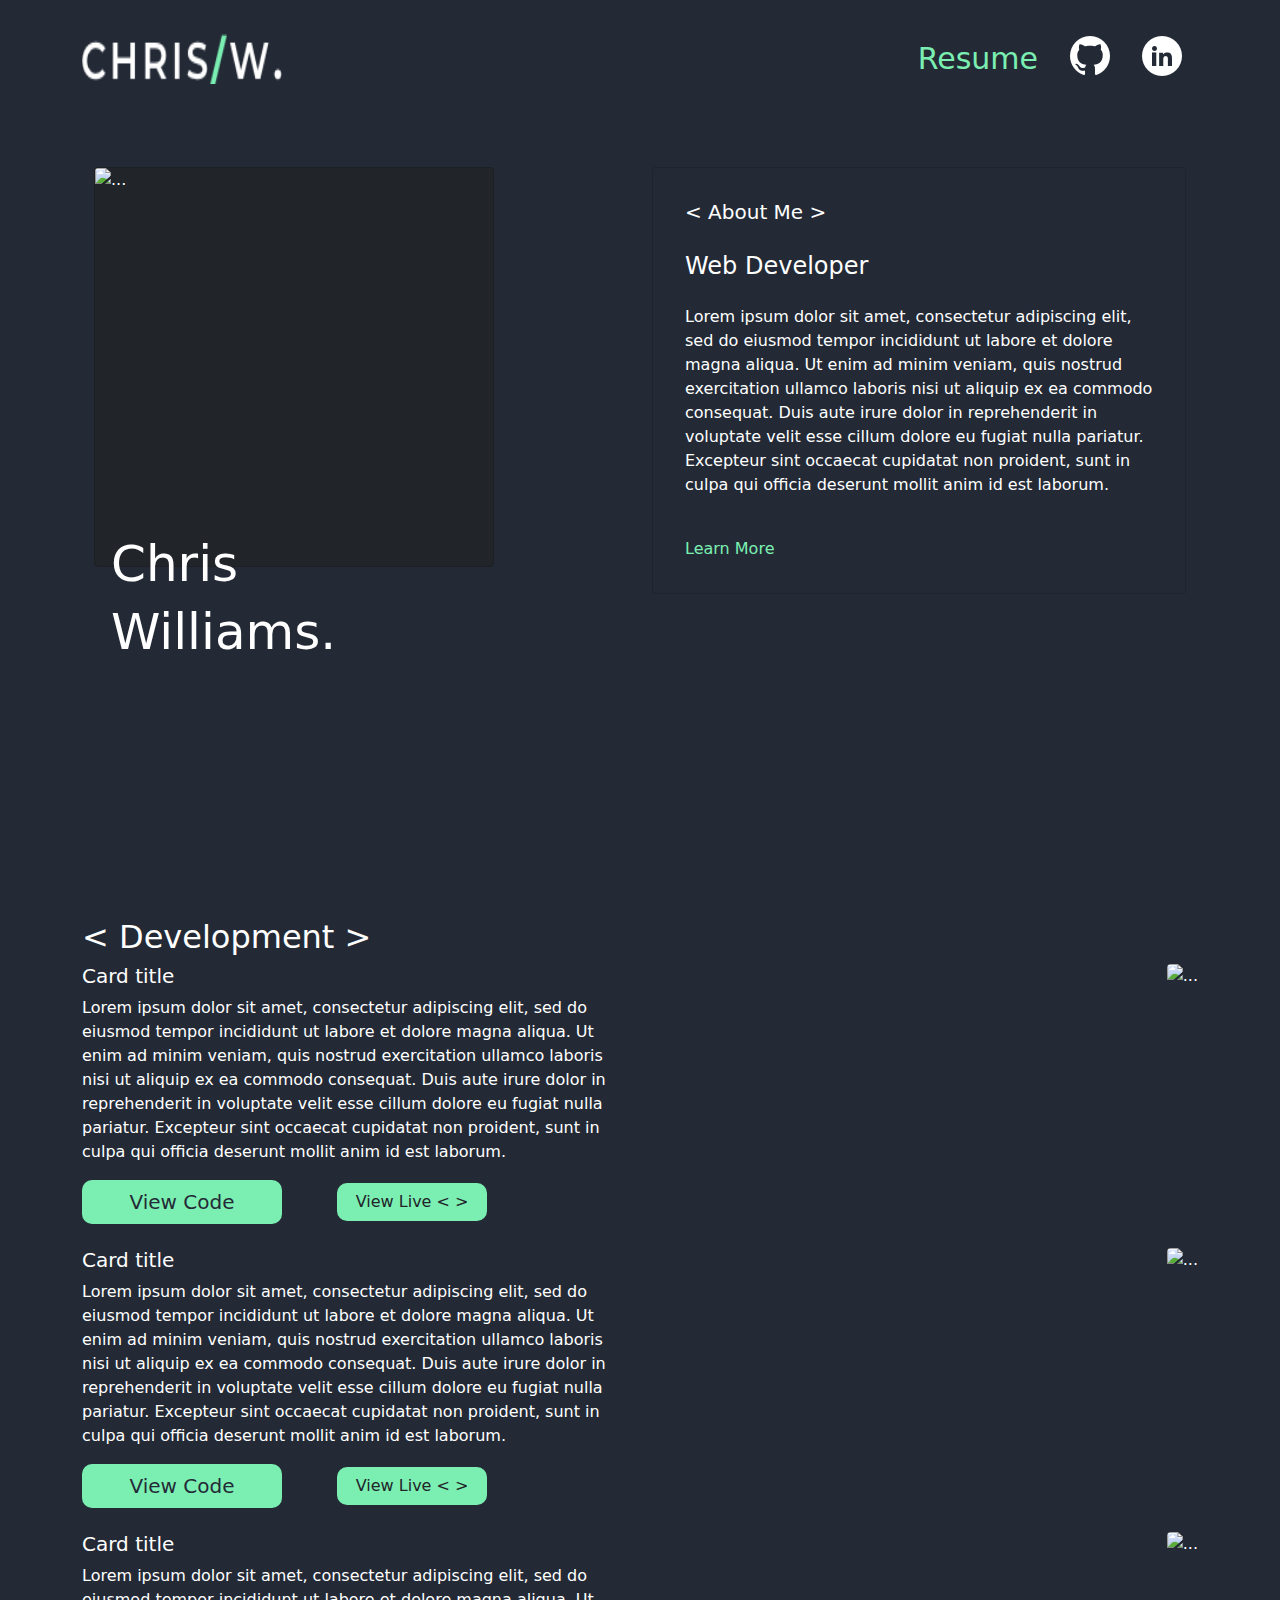
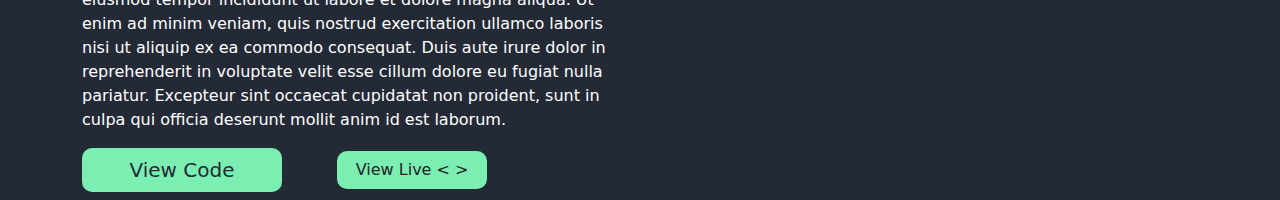
==== Chris_Williams.html @ 27590fb9 "first commit" ====
<!DOCTYPE html>
<html lang="en">
  <head>
    <meta http-equiv="Content-Type" content="text/html; charset=UTF-8" />
    <!-- Required meta tags -->

    <meta name="viewport" content="width=device-width, initial-scale=1" />

    <!-- Bootstrap CSS -->
    <link
      href="/bootstrap.min.css"
      rel="stylesheet"
      integrity="sha384-EVSTQN3/azprG1Anm3QDgpJLIm9Nao0Yz1ztcQTwFspd3yD65VohhpuuCOmLASjC"
      crossorigin="anonymous"
      type="text/css"
    />
    <link rel="stylesheet" type="text/css" href="/style.css" />

    <title>Chris Williams</title>
  </head>
  <body>
    <nav class="navbar top-page">
      <div class="container">
        <a class="navbar-brand" href="http://127.0.0.1:5500/index.html#">
          <img
            src="/utils/images/CHRIS_W..png"
            alt=""
            width='200"'
            height="50"
          />
        </a>
        <ul class="nav justify-content-end">
          <li class="nav-item">
            <a
              class="nav-link active header"
              aria-current="page"
              href="http://127.0.0.1:5500/index.html#"
              >Resume</a
            >
          </li>
          <li class="nav-item">
            <a
              class="nav-link"
              href="https://github.com/Chriswilliams231"
              target="_blank"
            >
              <img src="./utils/images/git.png" alt="" />
            </a>
          </li>
          <li class="nav-item">
            <a
              class="nav-link"
              href="https://www.linkedin.com/in/chris-williams-71845920b/"
              target="_blank"
              ><img src="./utils/images/linkedn.png" alt=""
            /></a>
          </li>
        </ul>
      </div>
    </nav>
    <!-- About Me section -->
    <section>
      <div class="container px-4">
        <div class="row gx-4">
          <div class="col">
            <div class="card bg-dark text-white profile">
              <img
                src="./utils/images/IMG_2696.jpeg"
                class="card-img"
                alt="..."
              />
              <div class="card-img-overlay">
                <h3 class="card-title profile-name">Chris</h3>
                <h3 class="card-text main-name">Williams.</h3>
              </div>
            </div>
          </div>
          <div class="col">
            <div class="card p-3 about-me">
              <div class="card-body about-descript">
                <h5 class="card-title">
                  <span><</span> About Me <span>></span>
                </h5>
                <br />
                <h4 class="card-subtitle">Web Developer</h4>
                <br />
                <p class="card-text">
                  Lorem ipsum dolor sit amet, consectetur adipiscing elit, sed
                  do eiusmod tempor incididunt ut labore et dolore magna aliqua.
                  Ut enim ad minim veniam, quis nostrud exercitation ullamco
                  laboris nisi ut aliquip ex ea commodo consequat. Duis aute
                  irure dolor in reprehenderit in voluptate velit esse cillum
                  dolore eu fugiat nulla pariatur. Excepteur sint occaecat
                  cupidatat non proident, sunt in culpa qui officia deserunt
                  mollit anim id est laborum.
                </p>
                <br />
                <a href="http://127.0.0.1:5500/index.html#" class="card-link"
                  >Learn More</a
                >
              </div>
            </div>
          </div>
        </div>
      </div>
    </section>
    <br />

    <!-- Development Projects -->
    <section>
      <div class="container projects">
        <h2 class="development-title">
          <span><</span> Development <span>></span>
        </h2>
        <div class="row gx-4">
          <div class="col float-start">
            <h5 class="card-title">Card title</h5>
            <p class="card-text">
              Lorem ipsum dolor sit amet, consectetur adipiscing elit, sed do
              eiusmod tempor incididunt ut labore et dolore magna aliqua. Ut
              enim ad minim veniam, quis nostrud exercitation ullamco laboris
              nisi ut aliquip ex ea commodo consequat. Duis aute irure dolor in
              reprehenderit in voluptate velit esse cillum dolore eu fugiat
              nulla pariatur. Excepteur sint occaecat cupidatat non proident,
              sunt in culpa qui officia deserunt mollit anim id est laborum.
            </p>
            <a href="http://127.0.0.1:5500/index.html#" class="btn project-btn"
              >View Code</a
            >
            <a href="http://127.0.0.1:5500/index.html#" class="btn project-btn2"
              >View Live &lt; &gt;</a
            >
          </div>
          <div class="col">
            <img
              src="https://via.placeholder.com/150"
              class="rounded img-fluid float-end"
              alt="..."
            />
          </div>
        </div>
        <br />
        <div class="row gx-4">
          <div class="col float-start">
            <h5 class="card-title">Card title</h5>
            <p class="card-text">
              Lorem ipsum dolor sit amet, consectetur adipiscing elit, sed do
              eiusmod tempor incididunt ut labore et dolore magna aliqua. Ut
              enim ad minim veniam, quis nostrud exercitation ullamco laboris
              nisi ut aliquip ex ea commodo consequat. Duis aute irure dolor in
              reprehenderit in voluptate velit esse cillum dolore eu fugiat
              nulla pariatur. Excepteur sint occaecat cupidatat non proident,
              sunt in culpa qui officia deserunt mollit anim id est laborum.
            </p>
            <a href="http://127.0.0.1:5500/index.html#" class="btn project-btn"
              >View Code</a
            >
            <a href="http://127.0.0.1:5500/index.html#" class="btn project-btn2"
              >View Live &lt; &gt;</a
            >
          </div>
          <div class="col">
            <img
              src="https://via.placeholder.com/150"
              class="rounded img-fluid float-end"
              alt="..."
            />
          </div>
        </div>
        <br />
        <div class="row gx-4">
          <div class="col float-start">
            <h5 class="card-title">Card title</h5>
            <p class="card-text">
              Lorem ipsum dolor sit amet, consectetur adipiscing elit, sed do
              eiusmod tempor incididunt ut labore et dolore magna aliqua. Ut
              enim ad minim veniam, quis nostrud exercitation ullamco laboris
              nisi ut aliquip ex ea commodo consequat. Duis aute irure dolor in
              reprehenderit in voluptate velit esse cillum dolore eu fugiat
              nulla pariatur. Excepteur sint occaecat cupidatat non proident,
              sunt in culpa qui officia deserunt mollit anim id est laborum.
            </p>
            <a href="http://127.0.0.1:5500/index.html#" class="btn project-btn"
              >View Code</a
            >
            <a href="http://127.0.0.1:5500/index.html#" class="btn project-btn2"
              >View Live &lt; &gt;</a
            >
          </div>
          <div class="col">
            <img
              src="https://via.placeholder.com/150"
              class="rounded img-fluid float-end"
              alt="..."
            />
          </div>
        </div>
      </div>
    </section>
    <!-- The connection section -->
    <section>
      <h3></h3>
    </section>

    <script
      src="/bootstrap.bundle.min.js"
      integrity="sha384-MrcW6ZMFYlzcLA8Nl+NtUVF0sA7MsXsP1UyJoMp4YLEuNSfAP+JcXn/tWtIaxVXM"
      crossorigin="anonymous"
    ></script>
  </body>
</html>
---- style.css ----
body {
  background-color: #232a36;
}

.top-page {
  margin-top: 20px;
}
.header {
  color: #7befb2;
  font-size: 30px;
}

.profile {
  height: 400px;
  width: 400px;
  margin-top: 70px;
}

.profile-name {
  margin-top: 350px;
  font-size: 50px;
}

.main-name {
  font-size: 50px;
}

.about-me {
  margin-top: 70px;
  background-color: #232a36;
}

.about-descript {
  color: #ffffff;
}

.about-descript a {
  text-decoration: none;
  color: #7befb2;
}

.projects {
  margin-top: 300px;
  /* max-width: 75%; */
  color: #ffffff;
}

.project-btn {
  background-color: #7befb2;
  width: 200px;
  color: #232a36;
  border-radius: 10px;
  font-size: 20px;
}
.project-btn2 {
  background-color: #7befb2;
  width: 150px;
  margin-left: 50px;
  border-radius: 10px;
}
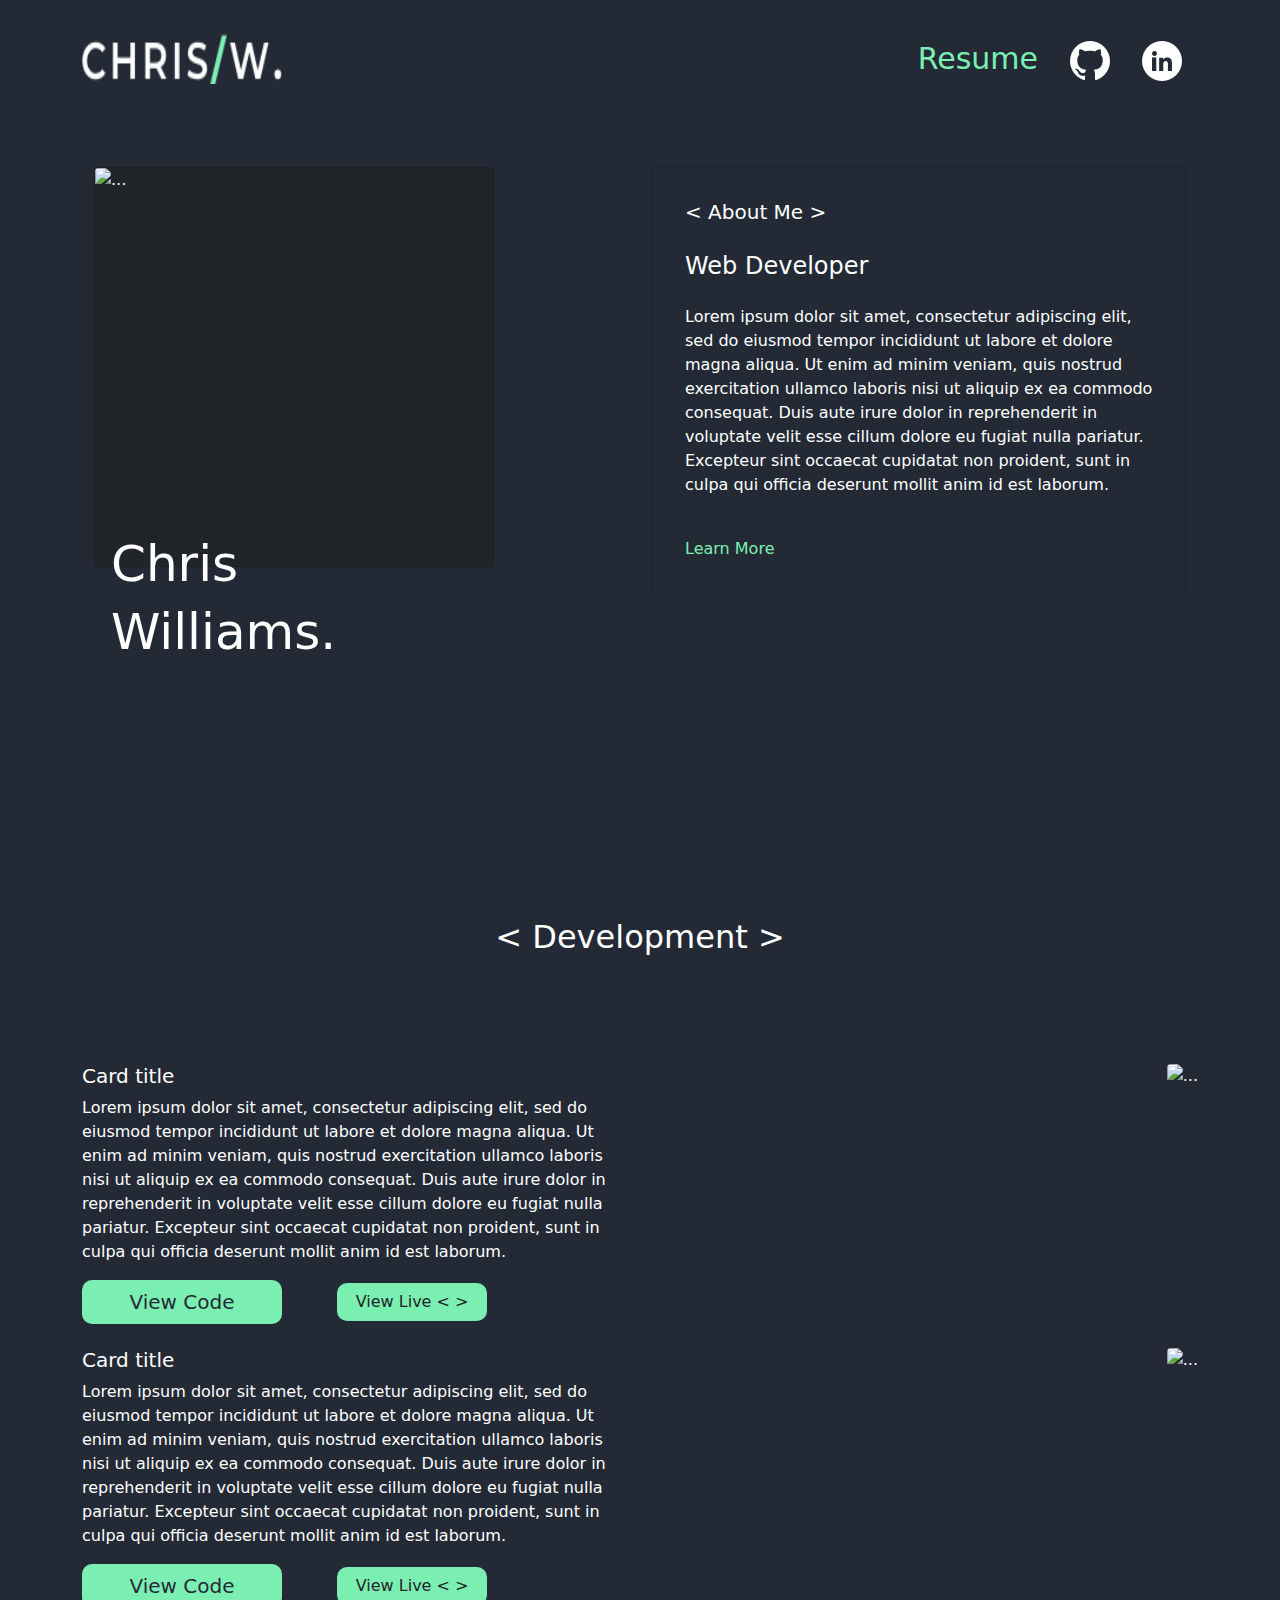
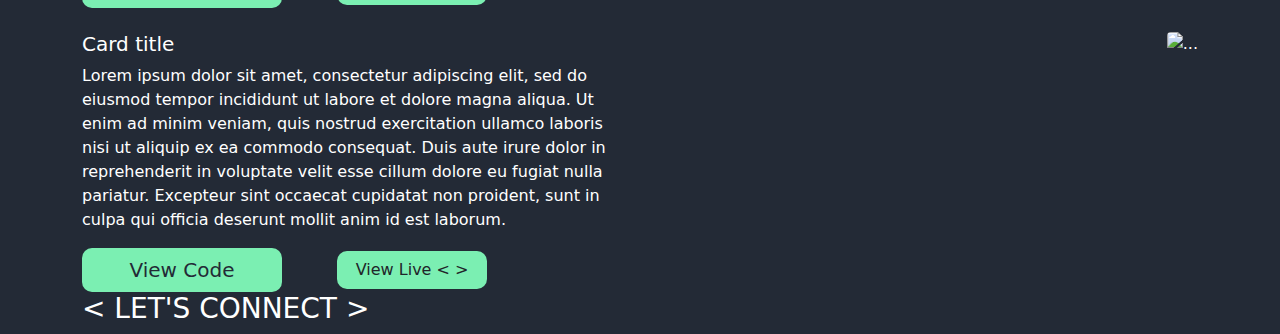
==== commit f7146960: "added more info" ====
--- a/Chris_Williams.html
+++ b/Chris_Williams.html
@@ -40,7 +40,7 @@
           </li>
           <li class="nav-item">
             <a
-              class="nav-link"
+              class="nav-link header"
               href="https://github.com/Chriswilliams231"
               target="_blank"
             >
@@ -49,7 +49,7 @@
           </li>
           <li class="nav-item">
             <a
-              class="nav-link"
+              class="nav-link header"
               href="https://www.linkedin.com/in/chris-williams-71845920b/"
               target="_blank"
               ><img src="./utils/images/linkedn.png" alt=""
@@ -133,7 +133,7 @@
           </div>
           <div class="col">
             <img
-              src="https://via.placeholder.com/150"
+              src="https://via.placeholder.com/350"
               class="rounded img-fluid float-end"
               alt="..."
             />
@@ -161,7 +161,7 @@
           </div>
           <div class="col">
             <img
-              src="https://via.placeholder.com/150"
+              src="https://via.placeholder.com/350"
               class="rounded img-fluid float-end"
               alt="..."
             />
@@ -189,7 +189,7 @@
           </div>
           <div class="col">
             <img
-              src="https://via.placeholder.com/150"
+              src="https://via.placeholder.com/350"
               class="rounded img-fluid float-end"
               alt="..."
             />
@@ -199,7 +199,9 @@
     </section>
     <!-- The connection section -->
     <section>
-      <h3></h3>
+      <div class="container connection">
+        <h3><span><</span> LET'S CONNECT <span>></span></h3>
+      </div>
     </section>
 
     <script
--- a/style.css
+++ b/style.css
@@ -8,6 +8,9 @@
 .header {
   color: #7befb2;
   font-size: 30px;
+}
+.header:hover {
+  color: #ffffff;
 }
 
 .profile {
@@ -29,7 +32,10 @@
   margin-top: 70px;
   background-color: #232a36;
 }
-
+.development-title {
+  text-align: center;
+  padding-bottom: 100px;
+}
 .about-descript {
   color: #ffffff;
 }
@@ -58,3 +64,7 @@
   margin-left: 50px;
   border-radius: 10px;
 }
+
+.connection {
+  color: #ffffff;
+}
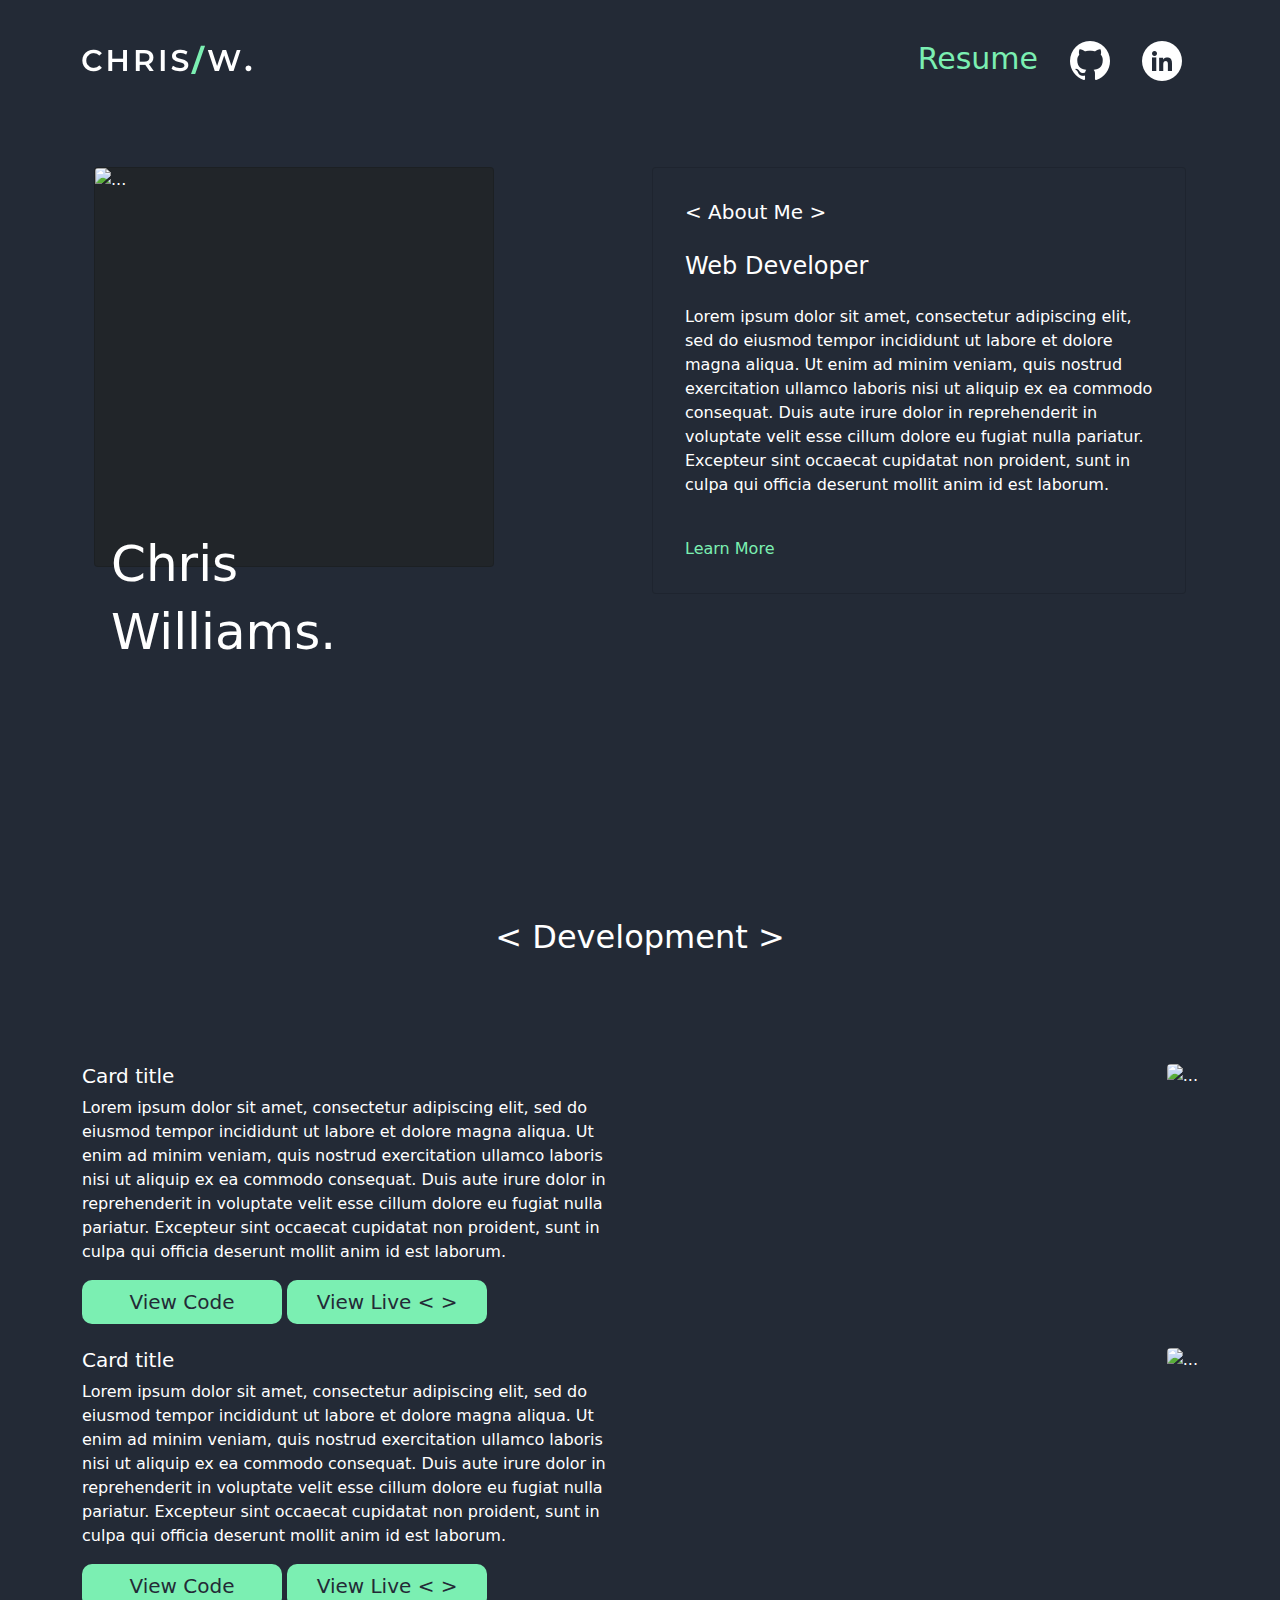
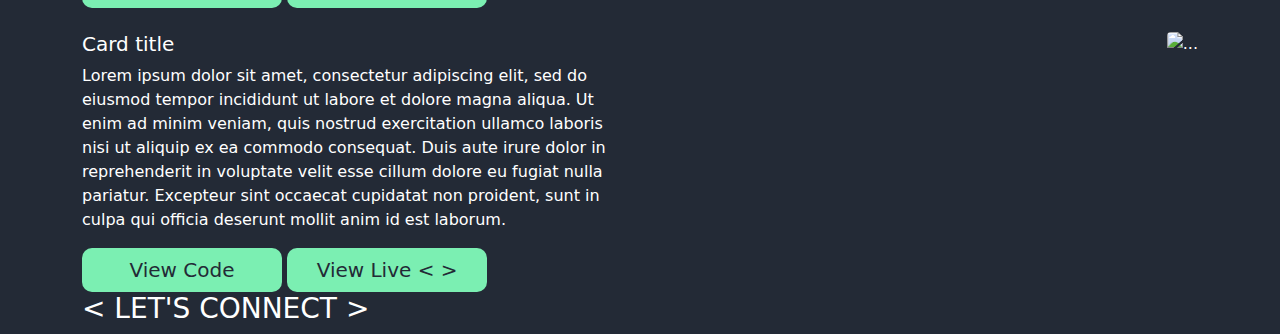
==== commit 218b81a0: "changing format" ====
--- a/Chris_Williams.html
+++ b/Chris_Williams.html
@@ -14,7 +14,7 @@
       crossorigin="anonymous"
       type="text/css"
     />
-    <link rel="stylesheet" type="text/css" href="/style.css" />
+    <link rel="stylesheet" type="text/css" href="/css/style.css" />
 
     <title>Chris Williams</title>
   </head>
@@ -22,12 +22,7 @@
     <nav class="navbar top-page">
       <div class="container">
         <a class="navbar-brand" href="http://127.0.0.1:5500/index.html#">
-          <img
-            src="/utils/images/CHRIS_W..png"
-            alt=""
-            width='200"'
-            height="50"
-          />
+          <img src="/utils/images/CHRIS_W..png" alt="" class="nav-icon" />
         </a>
         <ul class="nav justify-content-end">
           <li class="nav-item">
@@ -127,7 +122,7 @@
             <a href="http://127.0.0.1:5500/index.html#" class="btn project-btn"
               >View Code</a
             >
-            <a href="http://127.0.0.1:5500/index.html#" class="btn project-btn2"
+            <a href="http://127.0.0.1:5500/index.html#" class="btn project-btn"
               >View Live &lt; &gt;</a
             >
           </div>
@@ -155,7 +150,7 @@
             <a href="http://127.0.0.1:5500/index.html#" class="btn project-btn"
               >View Code</a
             >
-            <a href="http://127.0.0.1:5500/index.html#" class="btn project-btn2"
+            <a href="http://127.0.0.1:5500/index.html#" class="btn project-btn"
               >View Live &lt; &gt;</a
             >
           </div>
@@ -183,7 +178,7 @@
             <a href="http://127.0.0.1:5500/index.html#" class="btn project-btn"
               >View Code</a
             >
-            <a href="http://127.0.0.1:5500/index.html#" class="btn project-btn2"
+            <a href="http://127.0.0.1:5500/index.html#" class="btn project-btn"
               >View Live &lt; &gt;</a
             >
           </div>
--- a/css/style.css
+++ b/css/style.css
@@ -0,0 +1,74 @@
+body {
+  background-color: #232a36;
+}
+
+.top-page {
+  margin-top: 20px;
+}
+.header {
+  color: #7befb2;
+  font-size: 30px;
+  background: none;
+}
+.header:hover {
+  background: #7befb2;
+}
+.header img :hover {
+  background: #7befb2;
+}
+
+.profile {
+  height: 400px;
+  width: 400px;
+  margin-top: 70px;
+}
+
+.profile-name {
+  margin-top: 350px;
+  font-size: 50px;
+}
+
+.main-name {
+  font-size: 50px;
+}
+
+.about-me {
+  margin-top: 70px;
+  background-color: #232a36;
+}
+.development-title {
+  text-align: center;
+  padding-bottom: 100px;
+}
+.about-descript {
+  color: #ffffff;
+}
+
+.about-descript a {
+  text-decoration: none;
+  color: #7befb2;
+}
+
+.projects {
+  margin-top: 300px;
+  /* max-width: 75%; */
+  color: #ffffff;
+}
+
+.project-btn {
+  background-color: #7befb2;
+  width: 200px;
+  color: #232a36;
+  border-radius: 10px;
+  font-size: 20px;
+}
+.project-btn2 {
+  background-color: #7befb2;
+  width: 150px;
+  margin-left: 50px;
+  border-radius: 10px;
+}
+
+.connection {
+  color: #ffffff;
+}
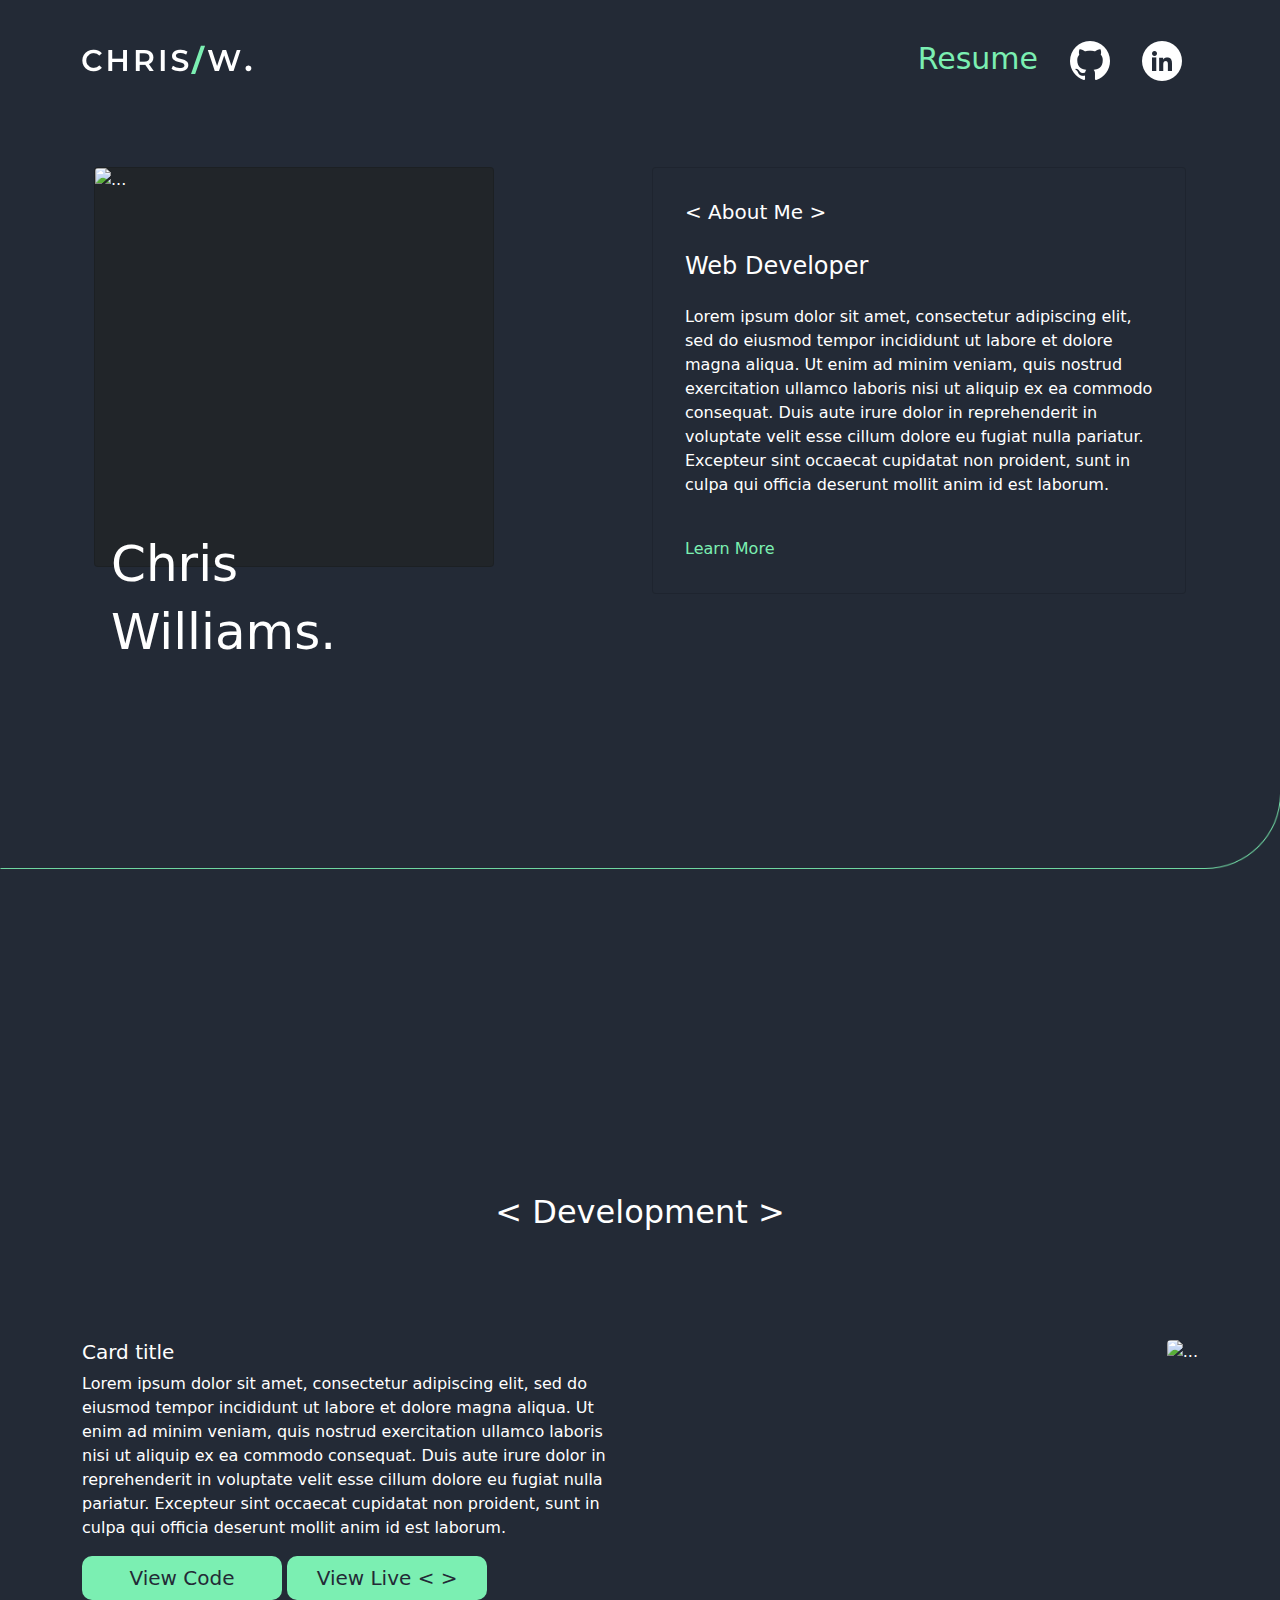
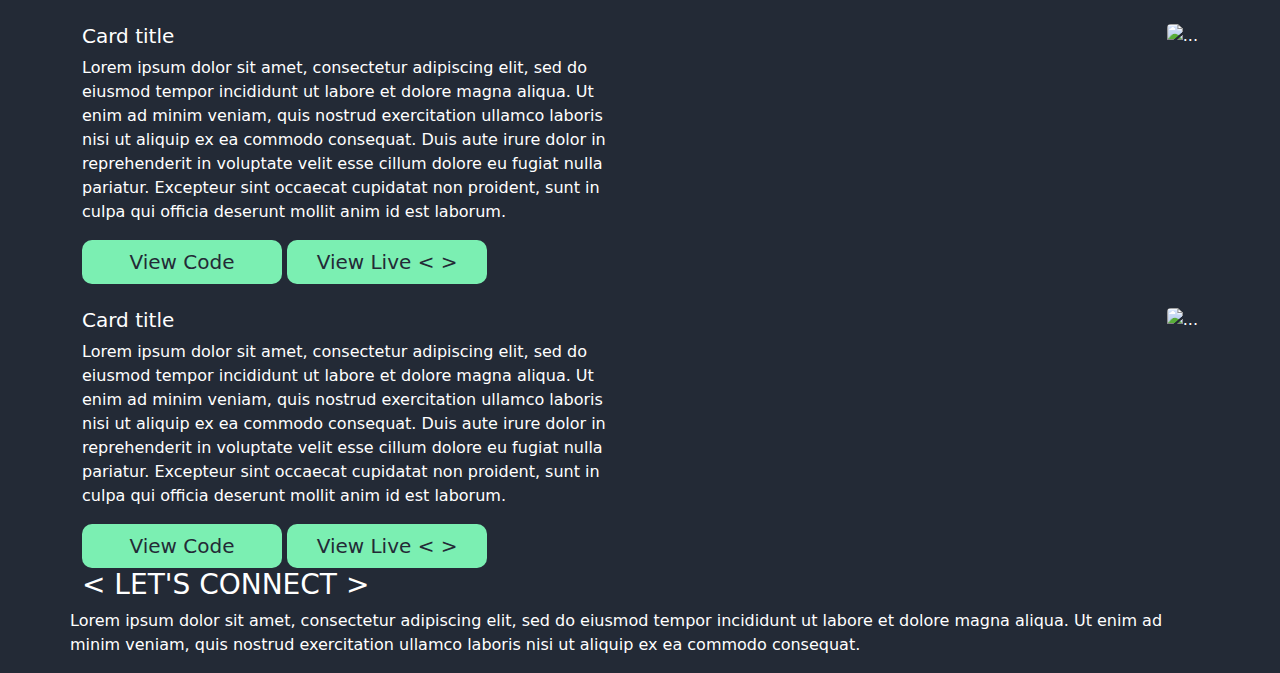
==== commit 4cebf5f6: "added more styling" ====
--- a/Chris_Williams.html
+++ b/Chris_Williams.html
@@ -98,6 +98,13 @@
           </div>
         </div>
       </div>
+      <div class="curved-line">
+        <img
+          src="./utils/images/green-curved-line-1.png"
+          alt=""
+          class="curved-line-img"
+        />
+      </div>
     </section>
     <br />
 
@@ -196,6 +203,14 @@
     <section>
       <div class="container connection">
         <h3><span><</span> LET'S CONNECT <span>></span></h3>
+        <div>
+          <p class="row">
+            Lorem ipsum dolor sit amet, consectetur adipiscing elit, sed do
+            eiusmod tempor incididunt ut labore et dolore magna aliqua. Ut enim
+            ad minim veniam, quis nostrud exercitation ullamco laboris nisi ut
+            aliquip ex ea commodo consequat.
+          </p>
+        </div>
       </div>
     </section>
 
--- a/css/style.css
+++ b/css/style.css
@@ -11,10 +11,7 @@
   background: none;
 }
 .header:hover {
-  background: #7befb2;
-}
-.header img :hover {
-  background: #7befb2;
+  color: #ffffff;
 }
 
 .profile {
@@ -35,6 +32,12 @@
 .about-me {
   margin-top: 70px;
   background-color: #232a36;
+}
+.curved-line {
+  margin-top: 200px;
+}
+.curved-line-img {
+  width: 100%;
 }
 .development-title {
   text-align: center;
